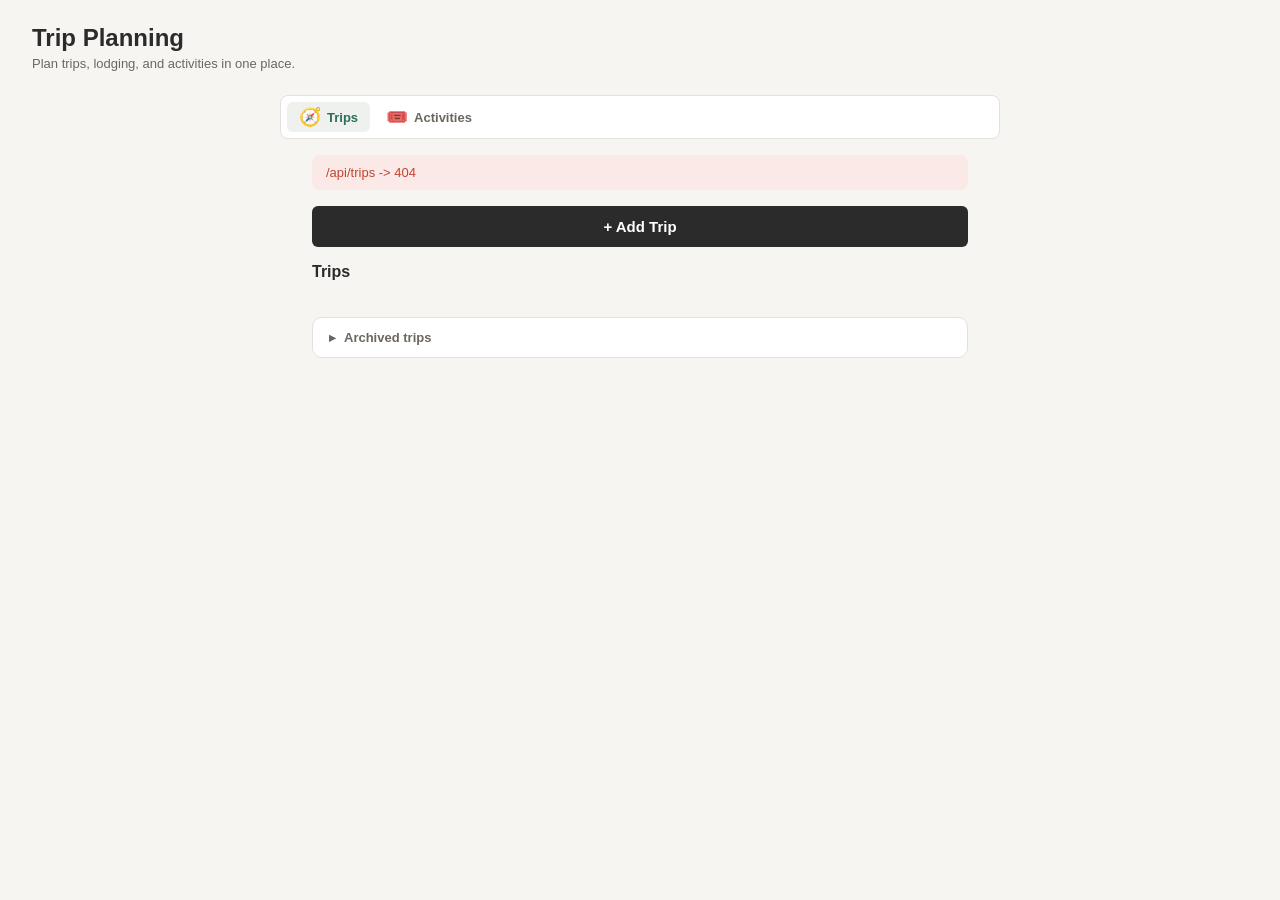
==== static/index.html @ ef5df9e7 "Initial commit of trip planning app.  Allows you to create a trip, associate stays and activities, a" ====
<!DOCTYPE html>
<html lang="en">
<head>
  <meta charset="UTF-8" />
  <meta name="viewport" content="width=device-width, initial-scale=1.0" />
  <title>Trip Planning</title>
  <link rel="stylesheet" href="style.css" />
</head>
<body>
  <header class="app-header">
    <h1>Trip Planning</h1>
    <p class="subtitle">Plan trips, lodging, and activities in one place.</p>
  </header>

  <nav class="app-nav">
    <a href="/" class="app-nav-link active">
      <span class="app-nav-icon" aria-hidden="true">🧭</span>
      Trips
    </a>
    <a href="/activities.html" class="app-nav-link">
      <span class="app-nav-icon" aria-hidden="true">🎟️</span>
      Activities
    </a>
  </nav>

  <main>
    <div id="page-message" class="page-message hidden"></div>

    <div id="add-trip-container"></div>

    <section>
      <div class="list-header">
        <h2>Trips</h2>
        <span id="trip-count" class="list-count"></span>
      </div>
      <div id="trips-list" class="item-list"></div>
      <p id="empty-state" class="empty-state" hidden>No trips yet - add one above to get started.</p>
    </section>

    <details id="archived-section" class="archived-section">
      <summary>
        <span id="archived-summary-text">Archived trips</span>
      </summary>
      <div id="archived-trips-list" class="item-list"></div>
    </details>
  </main>

  <script src="common.js"></script>
  <script src="app.js"></script>
</body>
</html>
---- static/style.css ----
:root {
  --border: #e3e1db;
  --text: #2b2b2b;
  --muted: #6b675f;
  --muted-bg: #f2f0ea;
  --bg: #f6f5f2;
  --accent: #2b6f5c;
  --accent-bg: #eef1ee;
  --danger: #c0442f;
  --danger-bg: #fbe9e7;
  --success: #1e7a34;
  --success-bg: #e6f4ea;
  --warning: #a6690a;
  --warning-bg: #fff6e5;
  --nav-height: 56px;
}

* {
  box-sizing: border-box;
}

.hidden {
  display: none;
}

body {
  margin: 0;
  font-family: -apple-system, BlinkMacSystemFont, "Segoe UI", Roboto, sans-serif;
  background: var(--bg);
  color: var(--text);
}

.app-header {
  padding: 24px 32px 8px;
}

.app-header h1 {
  margin: 0;
  font-size: 24px;
}

.app-header .subtitle {
  margin: 4px 0 0;
  color: var(--muted);
  font-size: 13px;
}

main {
  max-width: 720px;
  margin: 0 auto;
  padding: 16px 32px 64px;
}

h2 {
  font-size: 16px;
  margin: 0 0 12px;
}

h3 {
  font-size: 14px;
  margin: 0 0 10px;
}

a {
  color: var(--accent);
}

/* --- app navigation: fixed bottom tab bar on mobile, plain top row once
   there's enough width, mirroring time-management's jobs/admin pattern --- */

.app-nav {
  position: fixed;
  left: 0;
  right: 0;
  bottom: 0;
  display: flex;
  min-height: var(--nav-height);
  background: #fff;
  border-top: 1px solid var(--border);
  padding-bottom: env(safe-area-inset-bottom, 0);
  z-index: 50;
}

.app-nav-link {
  flex: 1;
  display: flex;
  flex-direction: column;
  align-items: center;
  justify-content: center;
  gap: 2px;
  padding: 8px 4px 6px;
  color: var(--muted);
  text-decoration: none;
  font-size: 11px;
  font-weight: 600;
}

.app-nav-icon {
  font-size: 18px;
  line-height: 1;
}

.app-nav-link.active {
  color: var(--accent);
}

body {
  padding-bottom: calc(var(--nav-height) + env(safe-area-inset-bottom, 0));
}

@media (min-width: 640px) {
  body {
    padding-bottom: 0;
  }

  .app-nav {
    position: static;
    min-height: 0;
    border: 1px solid var(--border);
    border-radius: 8px;
    background: #fff;
    padding: 6px;
    margin: 16px 32px 0;
    justify-content: flex-start;
    gap: 4px;
    max-width: 720px;
    margin-left: auto;
    margin-right: auto;
  }

  .app-nav-link {
    flex: none;
    flex-direction: row;
    gap: 6px;
    padding: 6px 12px;
    font-size: 13px;
    border-radius: 6px;
  }

  .app-nav-link.active {
    background: var(--accent-bg);
  }
}

/* --- forms --- */

.field {
  margin-bottom: 12px;
  display: flex;
  flex-direction: column;
  gap: 4px;
}

.field-row {
  display: flex;
  gap: 16px;
}

.field-row .field {
  flex: 1;
}

label {
  font-size: 12px;
  font-weight: 600;
  color: var(--muted);
  text-transform: uppercase;
  letter-spacing: 0.03em;
}

.required {
  color: var(--danger);
}

input,
textarea,
select,
button {
  font-family: inherit;
}

button {
  font-size: 14px;
}

input[type="text"],
input[type="url"],
input[type="date"],
input[type="number"],
textarea,
select {
  /* 16px minimum keeps iOS Safari from auto-zooming the page on focus */
  font-size: 16px;
  padding: 8px 10px;
  border: 1px solid var(--border);
  border-radius: 6px;
  background: #fff;
  width: 100%;
}

textarea {
  resize: vertical;
}

button {
  cursor: pointer;
  border: none;
  border-radius: 6px;
  padding: 8px 14px;
  font-weight: 600;
}

label.checkbox-label {
  display: flex;
  flex-direction: row;
  align-items: center;
  gap: 8px;
  text-transform: none;
  font-size: 14px;
  color: var(--text);
  font-weight: 500;
}

label.checkbox-label input {
  width: auto;
}

/* --- feedback bar --- */

.page-message {
  padding: 10px 14px;
  border-radius: 8px;
  font-size: 13px;
  margin-bottom: 16px;
}

.page-message.success {
  background: var(--success-bg);
  color: var(--success);
}

.page-message.error {
  background: var(--danger-bg);
  color: var(--danger);
}

.page-message.hidden {
  display: none;
}

/* --- "+ Add ___" toggle button + card, collapsed by default --- */

.add-toggle {
  display: block;
  width: 100%;
  background: var(--text);
  color: #fff;
  padding: 12px;
  font-size: 15px;
  font-weight: 600;
  margin-bottom: 16px;
}

.add-card {
  border-left: 4px solid var(--accent);
  background: #fff;
  border-radius: 10px;
  padding: 20px;
  margin-bottom: 24px;
}

.add-card.hidden {
  display: none;
}

/* --- list section header + count --- */

.list-header {
  display: flex;
  align-items: baseline;
  gap: 8px;
}

.list-count {
  color: var(--muted);
  font-size: 13px;
}

.item-list {
  display: flex;
  flex-direction: column;
  gap: 10px;
}

.empty-state {
  color: var(--muted);
  font-style: italic;
}

/* --- accordion cards (trips, activities, stays): a single-line summary
   row that's the entire footprint of the card until expanded --- */

.item-card {
  background: #fff;
  border: 1px solid var(--border);
  border-radius: 10px;
  overflow: hidden;
}

.item-card.archived {
  opacity: 0.75;
}

.item-summary {
  display: flex;
  align-items: center;
  gap: 8px;
  width: 100%;
  background: none;
  border: none;
  padding: 14px 16px;
  font: inherit;
  color: inherit;
  text-align: left;
  cursor: pointer;
}

.item-summary-title {
  flex: 1;
  min-width: 0;
  overflow: hidden;
  text-overflow: ellipsis;
  white-space: nowrap;
  font-weight: 600;
  font-size: 15px;
}

.item-chevron {
  flex-shrink: 0;
  color: var(--muted);
  transition: transform 0.15s ease;
}

.item-card.expanded .item-chevron {
  transform: rotate(90deg);
}

.item-details.hidden {
  display: none;
}

.item-details-inner {
  padding: 4px 16px 16px;
  border-top: 1px solid var(--border);
  padding-top: 14px;
}

.item-fields {
  display: grid;
  grid-template-columns: 1fr;
  gap: 12px;
}

.item-actions {
  display: flex;
  flex-direction: column-reverse;
  gap: 10px;
  margin-top: 14px;
}

.item-actions button {
  padding: 10px;
}

/* --- badges (cost, dates, trip name, archived/booked status) --- */

.item-badge {
  flex-shrink: 0;
  font-size: 11px;
  font-weight: 600;
  padding: 3px 8px;
  border-radius: 10px;
  white-space: nowrap;
  max-width: 140px;
  overflow: hidden;
  text-overflow: ellipsis;
}

.item-badge-date {
  color: var(--success);
  background: var(--success-bg);
}

.item-badge-cost {
  color: var(--accent);
  background: var(--accent-bg);
}

.item-badge-trip {
  color: #375a99;
  background: #eaf0fb;
}

.item-badge-muted {
  color: var(--muted);
  background: var(--muted-bg);
  font-weight: 500;
}

.item-badge-booked {
  color: var(--success);
  background: var(--success-bg);
}

.item-badge-archived {
  color: var(--muted);
  background: var(--muted-bg);
  font-weight: 500;
}

.item-badge-domain {
  color: var(--muted);
  background: var(--muted-bg);
  text-decoration: none;
  font-weight: 500;
}

.item-badge-domain:hover {
  text-decoration: underline;
}

/* --- danger/save/cancel button colors, shared everywhere --- */

.danger-btn {
  background: var(--danger-bg);
  color: var(--danger);
}

.save-btn {
  background: var(--accent);
  color: #fff;
}

.cancel-btn {
  background: #eee;
  color: #4a473f;
}

.secondary-btn {
  background: var(--muted-bg);
  color: var(--text);
}

/* --- OG-tag / Instagram / Airbnb preview fetch --- */

.scrape-section {
  margin-top: 4px;
  padding-top: 12px;
  border-top: 1px dashed var(--border);
}

.scrape-btn {
  background: var(--accent-bg);
  color: var(--accent);
  font-size: 12px;
  padding: 6px 10px;
  white-space: nowrap;
}

.scrape-btn:disabled {
  opacity: 0.6;
  cursor: default;
}

.scrape-preview {
  display: flex;
  gap: 12px;
  margin-top: 10px;
  padding: 10px;
  background: var(--bg);
  border-radius: 8px;
}

.scrape-image {
  width: 72px;
  height: 72px;
  object-fit: cover;
  border-radius: 6px;
  flex-shrink: 0;
}

.scrape-title {
  font-weight: 600;
  font-size: 13px;
}

.scrape-description {
  font-size: 12px;
  color: var(--muted);
  margin-top: 2px;
}

.scrape-note {
  margin-top: 8px;
  font-size: 12px;
  color: var(--muted);
}

.scrape-error {
  color: var(--danger);
}

/* --- archived section: a native <details> collapsed to one summary row
   by default, expanding into the full list --- */

.archived-section {
  margin-top: 24px;
  border: 1px solid var(--border);
  border-radius: 10px;
  background: #fff;
  overflow: hidden;
}

.archived-section summary {
  cursor: pointer;
  padding: 12px 16px;
  font-size: 13px;
  font-weight: 600;
  color: var(--muted);
  list-style: none;
  display: flex;
  align-items: center;
  gap: 8px;
}

.archived-section summary::-webkit-details-marker {
  display: none;
}

.archived-section summary::before {
  content: "▸";
  transition: transform 0.15s ease;
}

.archived-section[open] summary::before {
  transform: rotate(90deg);
}

.archived-section .item-list {
  padding: 0 12px 12px;
}

/* --- stay-coverage banner on the trip page --- */

.coverage-banner {
  padding: 12px 14px;
  border-radius: 8px;
  font-size: 13px;
  margin-bottom: 16px;
}

.coverage-banner.covered {
  background: var(--success-bg);
  color: var(--success);
}

.coverage-banner.missing {
  background: var(--warning-bg);
  color: var(--warning);
}

.coverage-banner .missing-dates {
  margin: 6px 0 0;
  font-weight: 600;
}

/* --- trip header on trip.html --- */

.trip-header {
  background: #fff;
  border: 1px solid var(--border);
  border-radius: 10px;
  padding: 20px;
  margin-bottom: 20px;
}

.trip-header-top {
  display: flex;
  justify-content: space-between;
  align-items: flex-start;
  gap: 12px;
  margin-bottom: 4px;
}

.trip-header-actions {
  display: flex;
  gap: 8px;
  flex-wrap: wrap;
}

.back-link {
  display: inline-block;
  margin-bottom: 12px;
  font-size: 13px;
  color: var(--muted);
  text-decoration: none;
}

.back-link:hover {
  text-decoration: underline;
}

.section {
  margin-top: 28px;
}

.attach-existing {
  display: flex;
  gap: 8px;
  margin-bottom: 16px;
  flex-wrap: wrap;
}

.attach-existing select {
  flex: 1;
  min-width: 160px;
}

@media (min-width: 640px) {
  .item-fields {
    grid-template-columns: 1fr 1fr;
  }

  .item-actions {
    flex-direction: row;
    justify-content: flex-end;
  }

  .item-actions button {
    padding: 8px 14px;
  }

  .trip-header-top {
    align-items: center;
  }
}

@media (max-width: 480px) {
  .app-header {
    padding: 16px 16px 8px;
  }

  main {
    padding: 12px 16px 48px;
  }

  .field-row {
    flex-direction: column;
    gap: 12px;
  }

  button {
    padding: 10px 14px;
  }
}
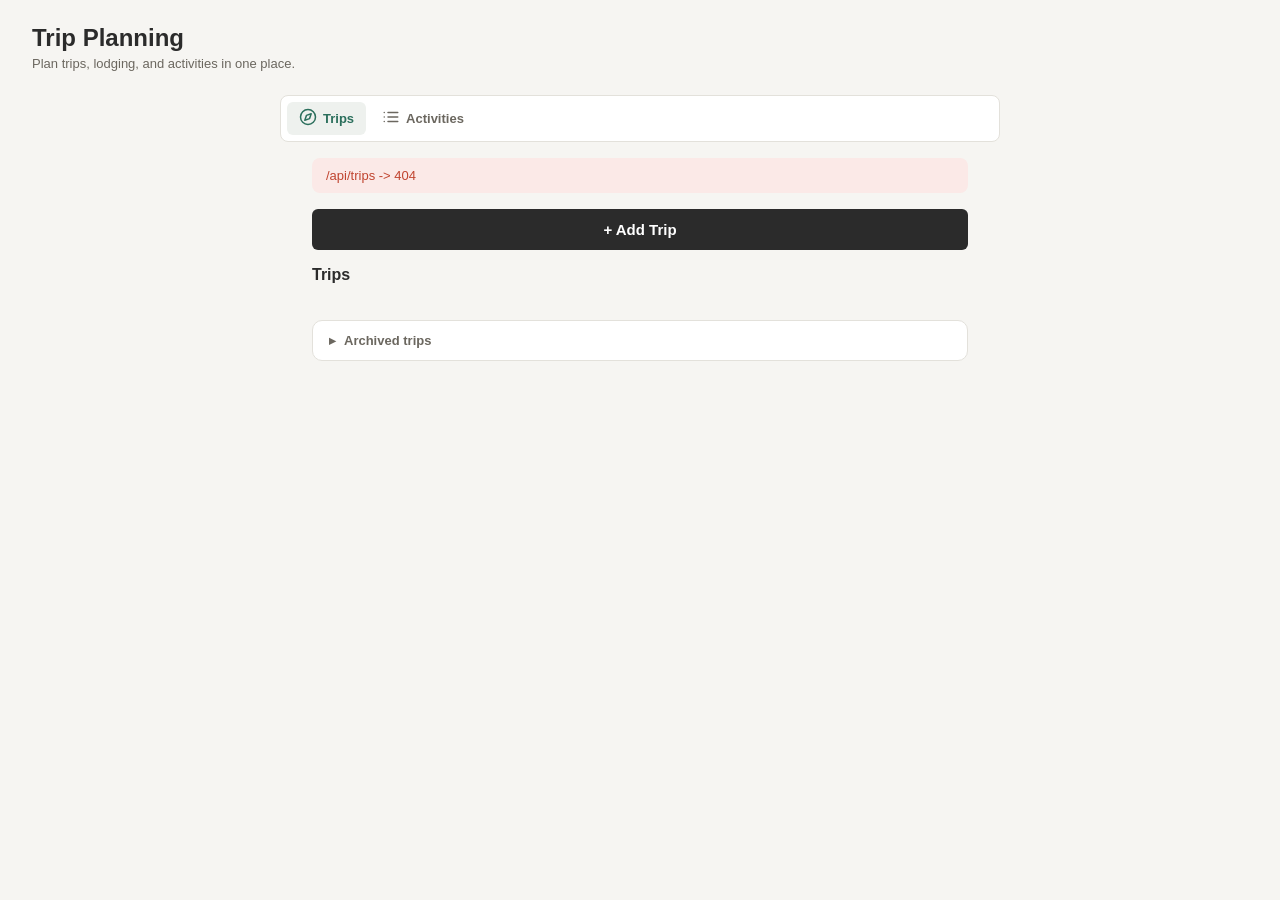
==== commit 7cad4e22: "Bunch of updates to make things a lot easier to navigate via the Agenda view of a trip, for example " ====
--- a/static/index.html
+++ b/static/index.html
@@ -14,11 +14,11 @@
 
   <nav class="app-nav">
     <a href="/" class="app-nav-link active">
-      <span class="app-nav-icon" aria-hidden="true">🧭</span>
+      <span class="app-nav-icon" data-icon="compass" aria-hidden="true"></span>
       Trips
     </a>
     <a href="/activities.html" class="app-nav-link">
-      <span class="app-nav-icon" aria-hidden="true">🎟️</span>
+      <span class="app-nav-icon" data-icon="list" aria-hidden="true"></span>
       Activities
     </a>
   </nav>
@@ -45,6 +45,7 @@
     </details>
   </main>
 
+  <script src="icons.js"></script>
   <script src="common.js"></script>
   <script src="app.js"></script>
 </body>
--- a/static/style.css
+++ b/static/style.css
@@ -100,6 +100,23 @@
   line-height: 1;
 }
 
+.app-nav-icon svg {
+  width: 18px;
+  height: 18px;
+}
+
+/* Same idea as .app-nav-icon, sized down for inline use inside a button/link
+   label rather than the nav bar (e.g. the trip page's "Agenda" link). */
+.btn-icon {
+  display: inline-flex;
+  vertical-align: -3px;
+}
+
+.btn-icon svg {
+  width: 14px;
+  height: 14px;
+}
+
 .app-nav-link.active {
   color: var(--accent);
 }
@@ -372,6 +389,50 @@
   padding: 10px;
 }
 
+/* --- view pane: read-only display shown by default, with an Edit button
+   that swaps to the (hidden-until-then) edit form --- */
+
+.view-fields {
+  display: flex;
+  flex-direction: column;
+  gap: 10px;
+}
+
+.view-field-label {
+  font-size: 12px;
+  font-weight: 600;
+  color: var(--muted);
+  text-transform: uppercase;
+  letter-spacing: 0.03em;
+}
+
+.view-field-value {
+  font-size: 14px;
+  white-space: pre-wrap;
+  margin-top: 2px;
+}
+
+.view-links {
+  display: flex;
+  flex-wrap: wrap;
+  gap: 8px;
+  margin-top: 4px;
+}
+
+/* A visible break between the data (description/address/etc.) and the
+   action links (Visit website/Open map/...) when links directly follow
+   fields - applies wherever that pattern occurs (Trip/Stay/Activity view
+   panes) without needing a class change at each call site. */
+.view-fields + .view-links {
+  margin-top: 14px;
+  padding-top: 14px;
+  border-top: 1px solid var(--border);
+}
+
+.view-links a {
+  text-decoration: none;
+}
+
 /* --- badges (cost, dates, trip name, archived/booked status) --- */
 
 .item-badge {
@@ -451,12 +512,28 @@
   color: var(--text);
 }
 
+/* These classes are also used on <a> tags styled to look like buttons
+   (e.g. the agenda link on trip.html) - the base `button {...}` reset
+   above only targets real <button> elements, so anchors need it repeated. */
+a.danger-btn,
+a.save-btn,
+a.cancel-btn,
+a.secondary-btn {
+  display: inline-block;
+  border-radius: 6px;
+  padding: 8px 14px;
+  font-weight: 600;
+  font-size: 14px;
+  text-decoration: none;
+  cursor: pointer;
+}
+
 /* --- OG-tag / Instagram / Airbnb preview fetch --- */
 
 .scrape-section {
-  margin-top: 4px;
-  padding-top: 12px;
-  border-top: 1px dashed var(--border);
+  margin-top: 14px;
+  padding-top: 14px;
+  border-top: 1px solid var(--border);
 }
 
 .scrape-btn {
@@ -574,6 +651,39 @@
   font-weight: 600;
 }
 
+/* --- sticky "current stay" banner on agenda.html - stays pinned to the top
+   as the page scrolls, defaults to today's stay and updates as the day row
+   scrolls horizontally, see agenda.js --- */
+
+.stay-banner {
+  position: sticky;
+  top: 0;
+  z-index: 30;
+  display: flex;
+  align-items: center;
+  gap: 8px;
+  padding: 10px 14px;
+  margin-bottom: 16px;
+  background: var(--accent-bg);
+  border: 1px solid var(--accent);
+  border-radius: 8px;
+  font-size: 13px;
+}
+
+.stay-banner-pin {
+  flex-shrink: 0;
+}
+
+.stay-banner-link {
+  color: var(--accent);
+  font-weight: 600;
+  text-decoration: none;
+}
+
+.stay-banner-link:hover {
+  text-decoration: underline;
+}
+
 /* --- trip header on trip.html --- */
 
 .trip-header {
@@ -626,6 +736,172 @@
   min-width: 160px;
 }
 
+/* --- agenda page: horizontally-scrolling day columns, each an ordered
+   stack of scheduled entries and drop-target gaps between them --- */
+
+main.wide {
+  max-width: 1100px;
+}
+
+.agenda-days {
+  display: flex;
+  gap: 14px;
+  overflow-x: auto;
+  padding-bottom: 8px;
+  margin-bottom: 24px;
+}
+
+.agenda-day {
+  flex: 0 0 240px;
+  background: #fff;
+  border: 1px solid var(--border);
+  border-radius: 10px;
+  padding: 12px;
+  display: flex;
+  flex-direction: column;
+  gap: 6px;
+}
+
+.agenda-day-header {
+  margin-bottom: 4px;
+  padding-bottom: 8px;
+  border-bottom: 1px solid var(--border);
+}
+
+.agenda-day-date {
+  font-weight: 700;
+  font-size: 14px;
+}
+
+.agenda-day-stay {
+  margin-top: 2px;
+  font-size: 12px;
+  color: var(--muted);
+}
+
+.agenda-day-stay-address {
+  display: block;
+  margin-top: 1px;
+  font-size: 11px;
+  color: var(--accent);
+  text-decoration: none;
+}
+
+.agenda-day-stay-address:hover {
+  text-decoration: underline;
+}
+
+.agenda-gap {
+  min-height: 28px;
+  display: flex;
+  align-items: center;
+  justify-content: center;
+  border: 1px dashed var(--border);
+  border-radius: 6px;
+  padding: 4px 8px;
+  transition: background-color 0.1s ease, border-color 0.1s ease;
+}
+
+.agenda-gap-label {
+  font-size: 11px;
+  color: var(--muted);
+  text-align: center;
+}
+
+.agenda-gap.drag-over {
+  background: var(--accent-bg);
+  border-color: var(--accent);
+}
+
+.agenda-gap-none {
+  min-height: 4px;
+  border: none;
+}
+
+.agenda-entry {
+  background: var(--bg);
+  border: 1px solid var(--border);
+  border-radius: 8px;
+  padding: 8px 10px;
+  cursor: grab;
+  /* Stops touch from starting a page-scroll gesture the instant a finger
+     presses an entry, so the Pointer Events drag (see agenda.js) owns the
+     gesture instead - swiping to scroll still works everywhere else. */
+  touch-action: none;
+  user-select: none;
+}
+
+.agenda-entry:active {
+  cursor: grabbing;
+}
+
+.agenda-entry.dragging {
+  opacity: 0.35;
+}
+
+.agenda-drag-ghost {
+  position: fixed;
+  z-index: 1000;
+  pointer-events: none;
+  opacity: 0.95;
+  box-shadow: 0 8px 20px rgba(0, 0, 0, 0.25);
+  cursor: grabbing;
+}
+
+.agenda-entry-time {
+  font-size: 11px;
+  font-weight: 700;
+  color: var(--accent);
+}
+
+.agenda-entry-name {
+  font-size: 13px;
+  font-weight: 600;
+  margin-top: 2px;
+}
+
+.agenda-entry-badges {
+  display: flex;
+  flex-wrap: wrap;
+  gap: 4px;
+  margin-top: 6px;
+}
+
+.agenda-entry-links {
+  display: flex;
+  flex-wrap: wrap;
+  gap: 10px;
+  margin-top: 6px;
+}
+
+.agenda-entry-link {
+  display: inline-block;
+  font-size: 11px;
+}
+
+.agenda-entry-directions {
+  font-weight: 700;
+  color: var(--accent);
+}
+
+.agenda-unscheduled {
+  flex-direction: row;
+  flex-wrap: wrap;
+  min-height: 48px;
+  padding: 10px;
+  border: 1px dashed var(--border);
+  border-radius: 10px;
+}
+
+.agenda-unscheduled.drag-over {
+  background: var(--accent-bg);
+  border-color: var(--accent);
+}
+
+.agenda-unscheduled .agenda-entry {
+  width: 200px;
+}
+
 @media (min-width: 640px) {
   .item-fields {
     grid-template-columns: 1fr 1fr;
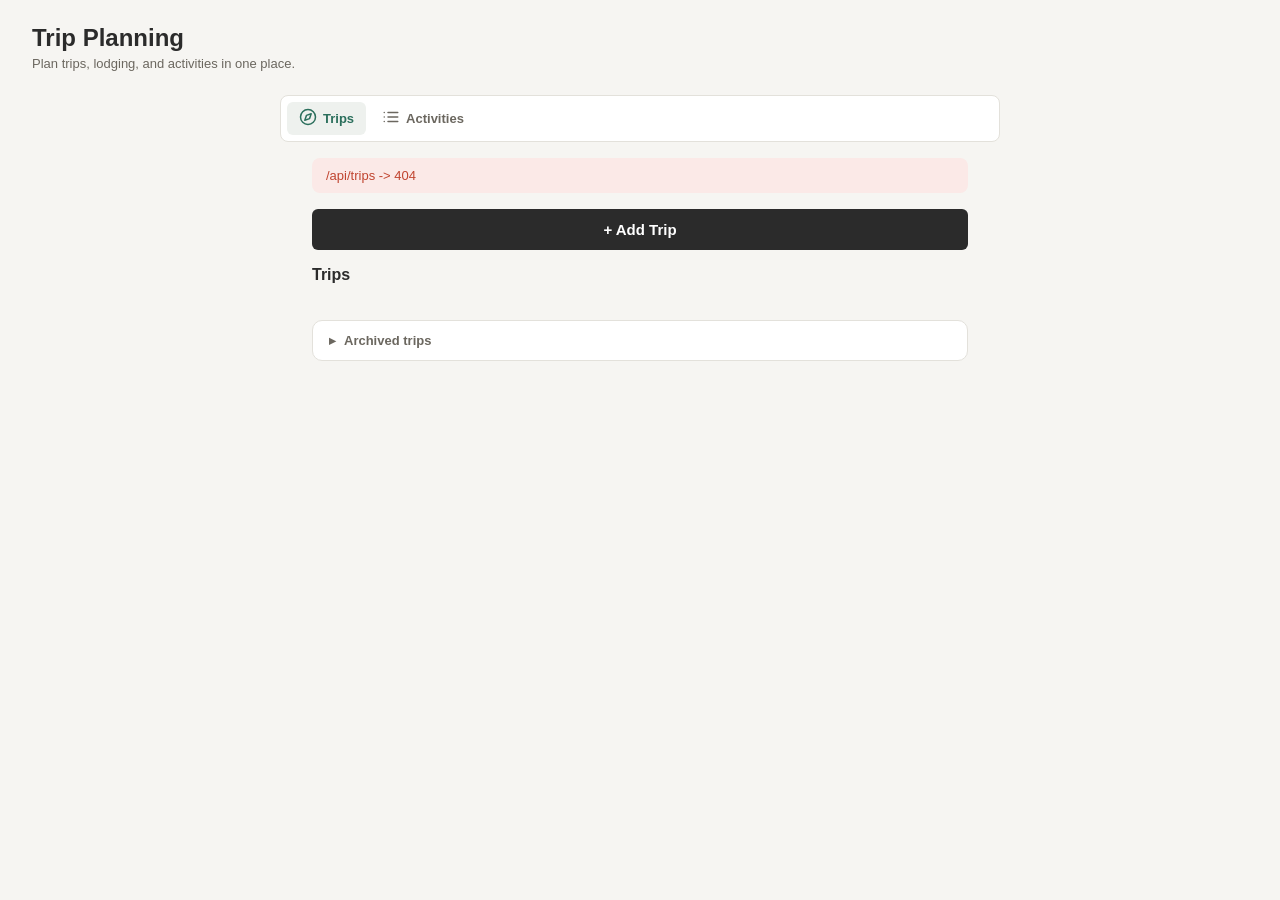
==== commit 829c0ff5: "Fix caching so things never cache, add version in the footer so I can confirm whether I'm on the lat" ====
--- a/static/index.html
+++ b/static/index.html
@@ -45,7 +45,10 @@
     </details>
   </main>
 
+  <div id="app-version"></div>
+
   <script src="icons.js"></script>
+  <script src="version.js"></script>
   <script src="common.js"></script>
   <script src="app.js"></script>
 </body>
--- a/static/style.css
+++ b/static/style.css
@@ -121,11 +121,30 @@
   color: var(--accent);
 }
 
+#app-version {
+  position: fixed;
+  right: 6px;
+  /* Below 640px, .app-nav is fixed to the bottom of the screen - sit just
+     above it rather than behind/under its content. */
+  bottom: calc(var(--nav-height) + env(safe-area-inset-bottom, 0) + 2px);
+  font-size: 9px;
+  color: var(--muted);
+  opacity: 0.6;
+  z-index: 51;
+  pointer-events: none;
+}
+
 body {
   padding-bottom: calc(var(--nav-height) + env(safe-area-inset-bottom, 0));
 }
 
 @media (min-width: 640px) {
+  #app-version {
+    /* .app-nav is back in normal document flow up here, so there's nothing
+       fixed at the bottom of the screen to avoid. */
+    bottom: 4px;
+  }
+
   body {
     padding-bottom: 0;
   }
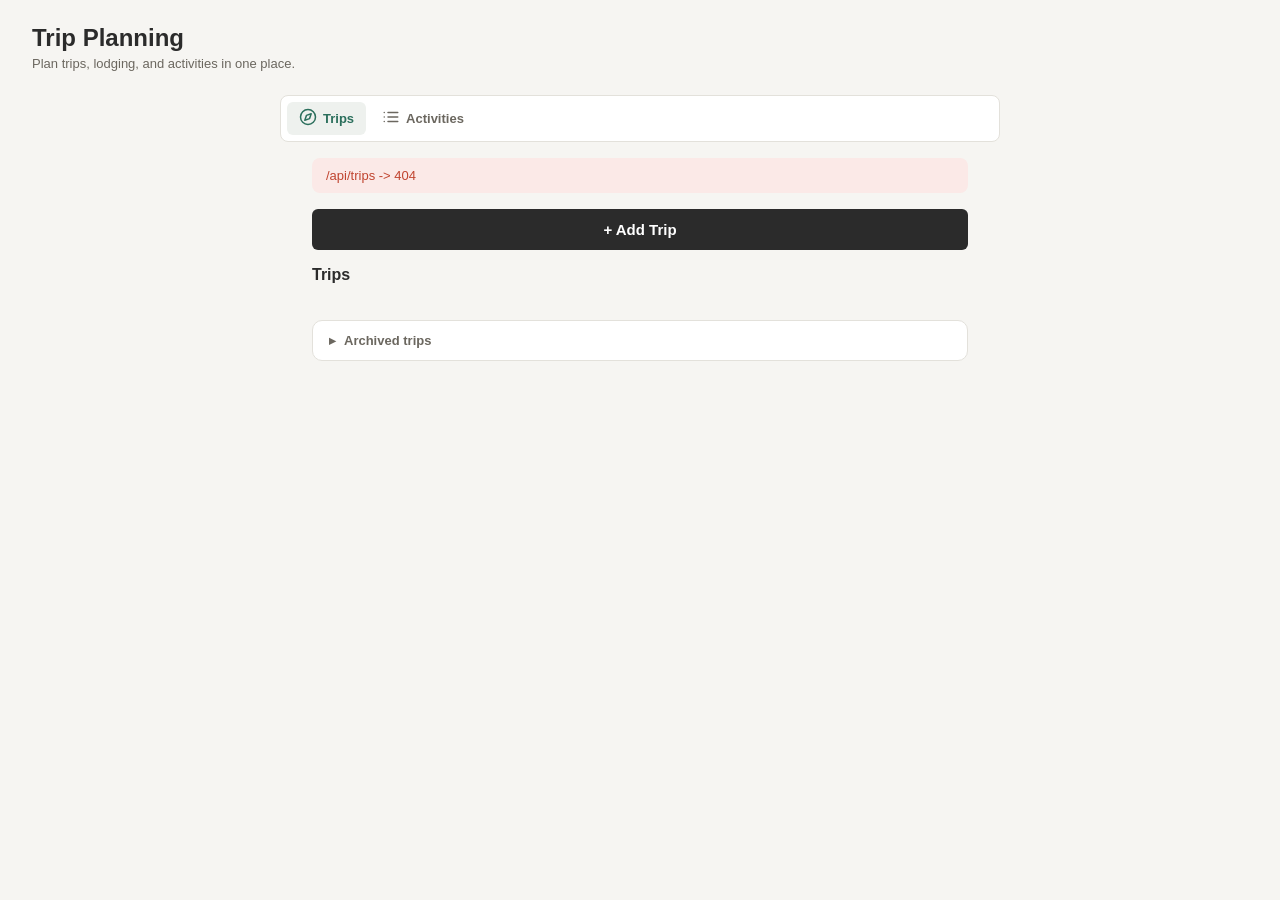
==== commit 96f88d87: "Update git version info to be at the bottom-right of each page and smaller/out of the way." ====
--- a/static/index.html
+++ b/static/index.html
@@ -43,9 +43,9 @@
       </summary>
       <div id="archived-trips-list" class="item-list"></div>
     </details>
+    <div id="app-version"></div>
   </main>
 
-  <div id="app-version"></div>
 
   <script src="icons.js"></script>
   <script src="version.js"></script>
--- a/static/style.css
+++ b/static/style.css
@@ -121,17 +121,16 @@
   color: var(--accent);
 }
 
+/* Plain in-flow text, not position:fixed - it's the last thing inside
+   <main> on every page, so it only comes into view once you've actually
+   scrolled to the bottom of the content, rather than floating on screen
+   at all times. */
 #app-version {
-  position: fixed;
-  right: 6px;
-  /* Below 640px, .app-nav is fixed to the bottom of the screen - sit just
-     above it rather than behind/under its content. */
-  bottom: calc(var(--nav-height) + env(safe-area-inset-bottom, 0) + 2px);
-  font-size: 9px;
+  text-align: right;
+  margin-top: 24px;
+  font-size: 10px;
   color: var(--muted);
   opacity: 0.6;
-  z-index: 51;
-  pointer-events: none;
 }
 
 body {
@@ -139,12 +138,6 @@
 }
 
 @media (min-width: 640px) {
-  #app-version {
-    /* .app-nav is back in normal document flow up here, so there's nothing
-       fixed at the bottom of the screen to avoid. */
-    bottom: 4px;
-  }
-
   body {
     padding-bottom: 0;
   }
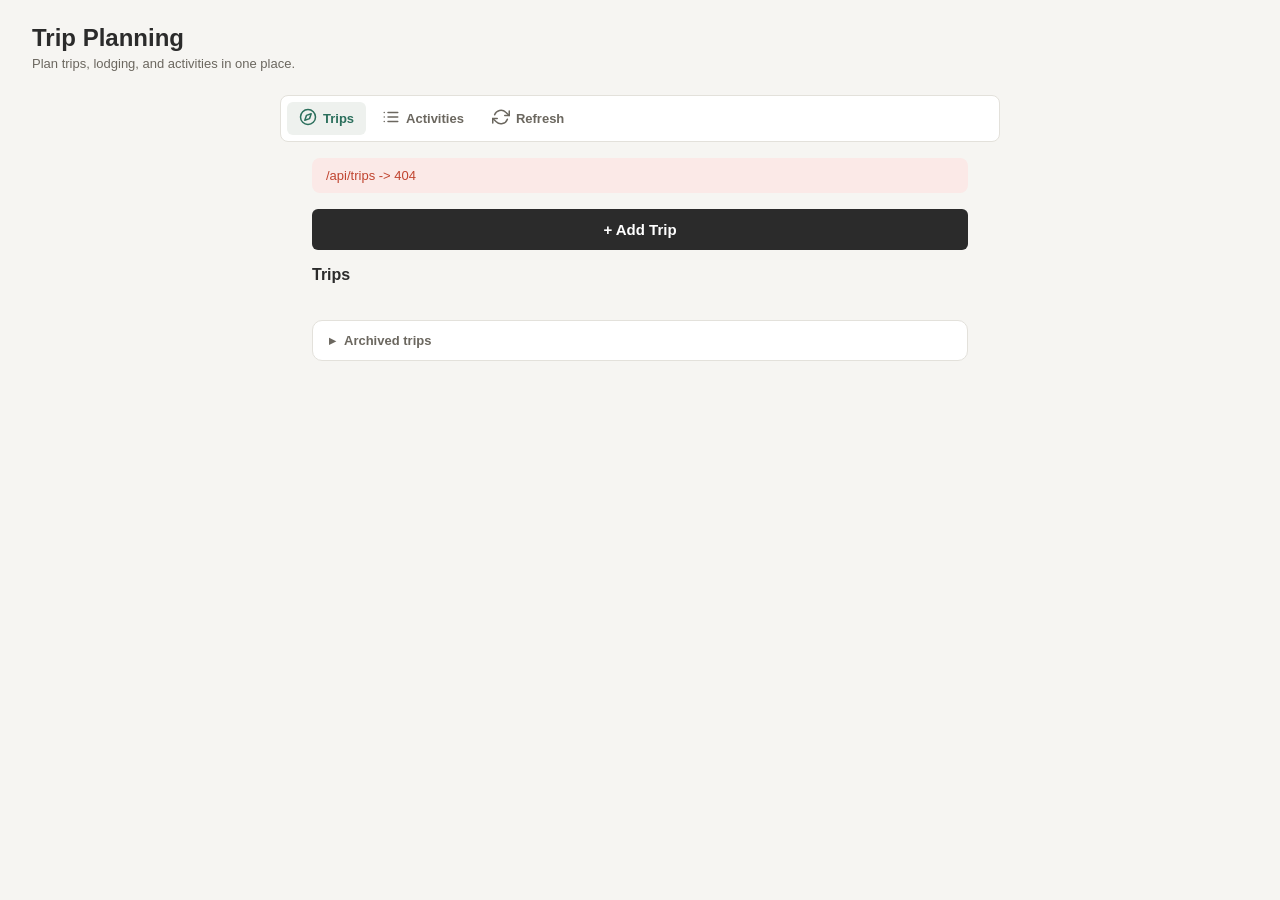
==== commit e95e31da: "Add refresh button to nav, ensure version is right-aligned at the very bottom of the page and smalle" ====
--- a/static/index.html
+++ b/static/index.html
@@ -21,6 +21,10 @@
       <span class="app-nav-icon" data-icon="list" aria-hidden="true"></span>
       Activities
     </a>
+    <button type="button" class="app-nav-link" onclick="location.reload()">
+      <span class="app-nav-icon" data-icon="refresh" aria-hidden="true"></span>
+      Refresh
+    </button>
   </nav>
 
   <main>
--- a/static/style.css
+++ b/static/style.css
@@ -95,6 +95,17 @@
   font-weight: 600;
 }
 
+/* .app-nav-link is also used on the <button> refresh action - undo the
+   generic `button {...}` reset below so it matches the plain <a> nav
+   items instead of looking like a black rounded action button. */
+button.app-nav-link {
+  cursor: pointer;
+  border: none;
+  background: none;
+  border-radius: 0;
+  font-family: inherit;
+}
+
 .app-nav-icon {
   font-size: 18px;
   line-height: 1;
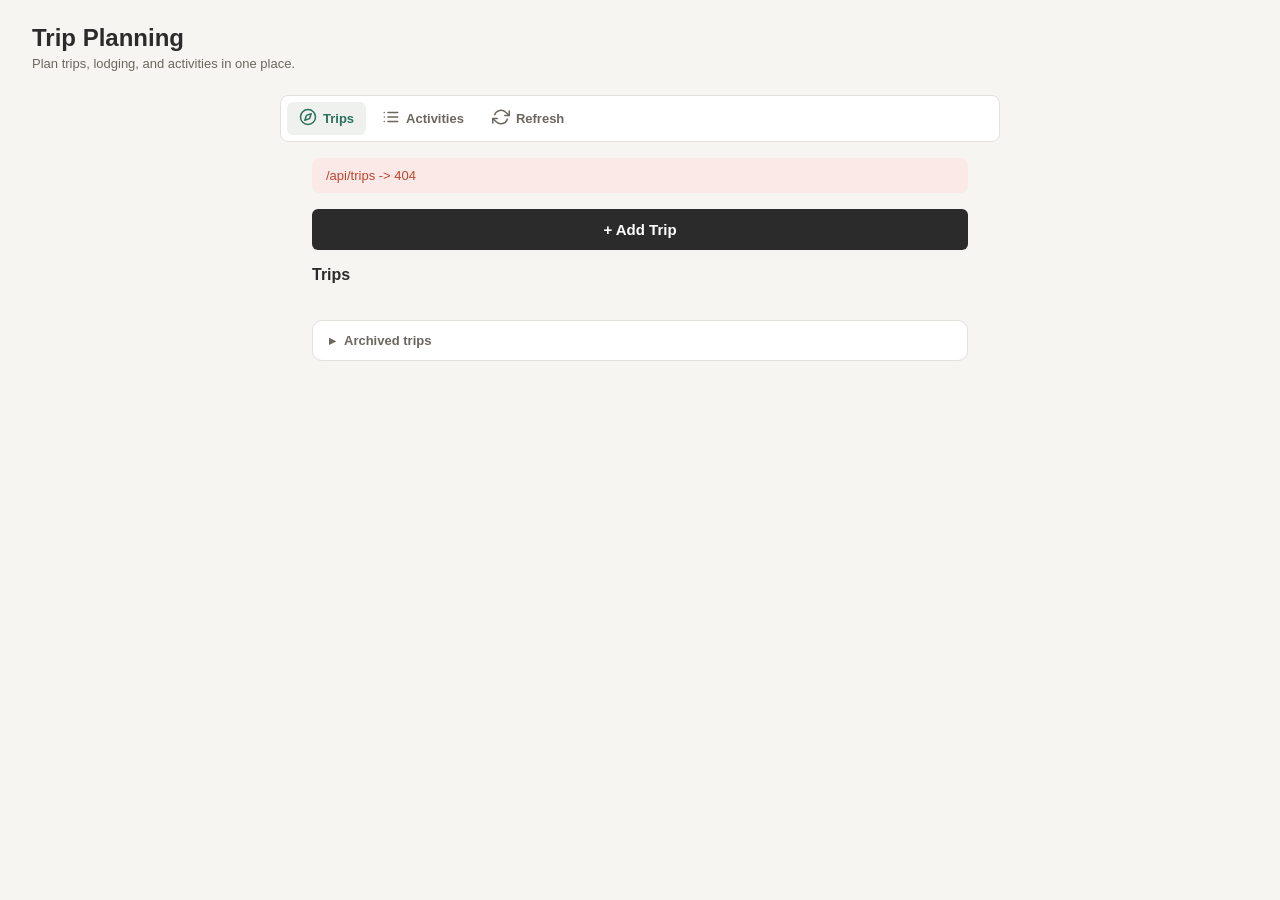
==== commit 38d8c3a3: "Consolidate nav into a single file that gets loaded on all pages, so updating only needs to be done " ====
--- a/static/index.html
+++ b/static/index.html
@@ -12,20 +12,7 @@
     <p class="subtitle">Plan trips, lodging, and activities in one place.</p>
   </header>
 
-  <nav class="app-nav">
-    <a href="/" class="app-nav-link active">
-      <span class="app-nav-icon" data-icon="compass" aria-hidden="true"></span>
-      Trips
-    </a>
-    <a href="/activities.html" class="app-nav-link">
-      <span class="app-nav-icon" data-icon="list" aria-hidden="true"></span>
-      Activities
-    </a>
-    <button type="button" class="app-nav-link" onclick="location.reload()">
-      <span class="app-nav-icon" data-icon="refresh" aria-hidden="true"></span>
-      Refresh
-    </button>
-  </nav>
+  <div id="app-nav-mount"></div>
 
   <main>
     <div id="page-message" class="page-message hidden"></div>
@@ -54,6 +41,7 @@
   <script src="icons.js"></script>
   <script src="version.js"></script>
   <script src="common.js"></script>
+  <script src="nav.js"></script>
   <script src="app.js"></script>
 </body>
 </html>
--- a/static/style.css
+++ b/static/style.css
@@ -375,6 +375,25 @@
   font-size: 15px;
 }
 
+/* Small icon-only link inline in a summary row (e.g. jump straight to a
+   trip's agenda without expanding the card) - padding + negative margin
+   gives it a generous tap target without taking extra visual space in the
+   flex row. */
+.item-summary-icon-link {
+  flex-shrink: 0;
+  display: inline-flex;
+  align-items: center;
+  justify-content: center;
+  padding: 8px;
+  margin: -8px 0;
+  color: var(--muted);
+  text-decoration: none;
+}
+
+.item-summary-icon-link:hover {
+  color: var(--accent);
+}
+
 .item-chevron {
   flex-shrink: 0;
   color: var(--muted);
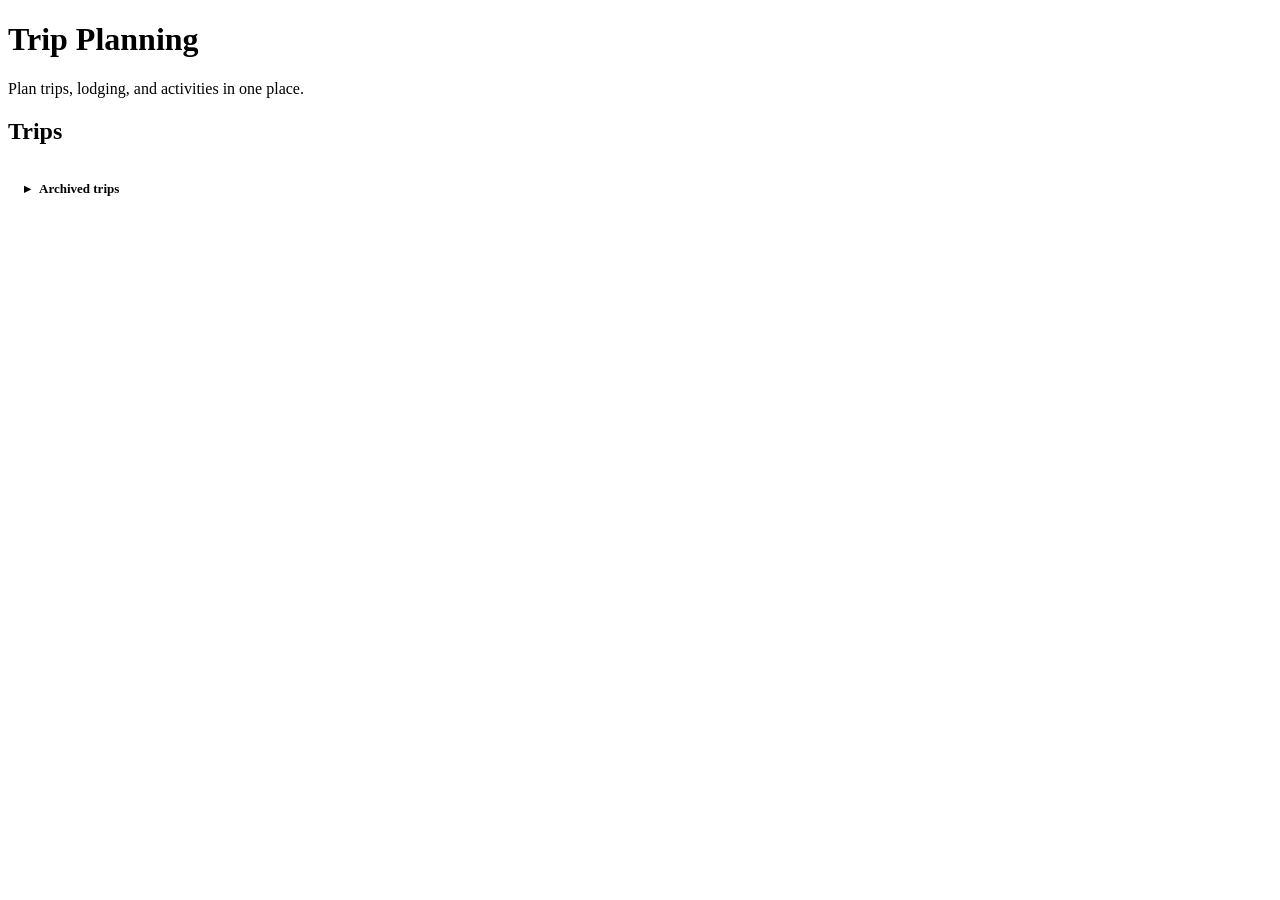
==== commit b521654b: "Move to leverage shared-assets codebase and static.evancooperman.com to serve baseline css and JS fi" ====
--- a/static/index.html
+++ b/static/index.html
@@ -4,6 +4,7 @@
   <meta charset="UTF-8" />
   <meta name="viewport" content="width=device-width, initial-scale=1.0" />
   <title>Trip Planning</title>
+  <link rel="stylesheet" href="https://static.evancooperman.com/theme.css" />
   <link rel="stylesheet" href="style.css" />
 </head>
 <body>
@@ -38,7 +39,8 @@
   </main>
 
 
-  <script src="icons.js"></script>
+  <script src="https://static.evancooperman.com/theme.js"></script>
+  <script src="https://static.evancooperman.com/icons.js"></script>
   <script src="version.js"></script>
   <script src="common.js"></script>
   <script src="nav.js"></script>
--- a/static/style.css
+++ b/static/style.css
@@ -1,434 +1,85 @@
-:root {
-  --border: #e3e1db;
-  --text: #2b2b2b;
-  --muted: #6b675f;
-  --muted-bg: #f2f0ea;
-  --bg: #f6f5f2;
-  --accent: #2b6f5c;
-  --accent-bg: #eef1ee;
-  --danger: #c0442f;
-  --danger-bg: #fbe9e7;
-  --success: #1e7a34;
-  --success-bg: #e6f4ea;
-  --warning: #a6690a;
-  --warning-bg: #fff6e5;
-  --nav-height: 56px;
-}
-
-* {
-  box-sizing: border-box;
-}
-
-.hidden {
-  display: none;
-}
-
-body {
-  margin: 0;
-  font-family: -apple-system, BlinkMacSystemFont, "Segoe UI", Roboto, sans-serif;
-  background: var(--bg);
-  color: var(--text);
-}
-
-.app-header {
-  padding: 24px 32px 8px;
-}
-
-.app-header h1 {
-  margin: 0;
-  font-size: 24px;
-}
-
-.app-header .subtitle {
-  margin: 4px 0 0;
-  color: var(--muted);
-  font-size: 13px;
-}
-
-main {
-  max-width: 720px;
-  margin: 0 auto;
-  padding: 16px 32px 64px;
-}
-
-h2 {
-  font-size: 16px;
-  margin: 0 0 12px;
-}
-
-h3 {
-  font-size: 14px;
-  margin: 0 0 10px;
-}
-
-a {
-  color: var(--accent);
-}
-
-/* --- app navigation: fixed bottom tab bar on mobile, plain top row once
-   there's enough width, mirroring time-management's jobs/admin pattern --- */
-
-.app-nav {
-  position: fixed;
-  left: 0;
-  right: 0;
-  bottom: 0;
-  display: flex;
-  min-height: var(--nav-height);
-  background: #fff;
-  border-top: 1px solid var(--border);
-  padding-bottom: env(safe-area-inset-bottom, 0);
-  z-index: 50;
-}
-
-.app-nav-link {
-  flex: 1;
-  display: flex;
-  flex-direction: column;
-  align-items: center;
-  justify-content: center;
-  gap: 2px;
-  padding: 8px 4px 6px;
-  color: var(--muted);
-  text-decoration: none;
-  font-size: 11px;
-  font-weight: 600;
-}
-
-/* .app-nav-link is also used on the <button> refresh action - undo the
-   generic `button {...}` reset below so it matches the plain <a> nav
-   items instead of looking like a black rounded action button. */
-button.app-nav-link {
-  cursor: pointer;
-  border: none;
-  background: none;
-  border-radius: 0;
-  font-family: inherit;
-}
-
-.app-nav-icon {
-  font-size: 18px;
-  line-height: 1;
-}
-
-.app-nav-icon svg {
-  width: 18px;
-  height: 18px;
-}
-
-/* Same idea as .app-nav-icon, sized down for inline use inside a button/link
-   label rather than the nav bar (e.g. the trip page's "Agenda" link). */
-.btn-icon {
-  display: inline-flex;
-  vertical-align: -3px;
-}
-
-.btn-icon svg {
-  width: 14px;
-  height: 14px;
-}
-
-.app-nav-link.active {
-  color: var(--accent);
-}
-
-/* Plain in-flow text, not position:fixed - it's the last thing inside
-   <main> on every page, so it only comes into view once you've actually
-   scrolled to the bottom of the content, rather than floating on screen
-   at all times. */
-#app-version {
-  text-align: right;
-  margin-top: 24px;
-  font-size: 10px;
-  color: var(--muted);
-  opacity: 0.6;
-}
-
-body {
-  padding-bottom: calc(var(--nav-height) + env(safe-area-inset-bottom, 0));
-}
-
-@media (min-width: 640px) {
-  body {
-    padding-bottom: 0;
-  }
-
-  .app-nav {
-    position: static;
-    min-height: 0;
-    border: 1px solid var(--border);
-    border-radius: 8px;
-    background: #fff;
-    padding: 6px;
-    margin: 16px 32px 0;
-    justify-content: flex-start;
-    gap: 4px;
-    max-width: 720px;
-    margin-left: auto;
-    margin-right: auto;
-  }
-
-  .app-nav-link {
-    flex: none;
-    flex-direction: row;
-    gap: 6px;
-    padding: 6px 12px;
-    font-size: 13px;
-    border-radius: 6px;
-  }
-
-  .app-nav-link.active {
-    background: var(--accent-bg);
-  }
-}
-
-/* --- forms --- */
-
-.field {
-  margin-bottom: 12px;
-  display: flex;
-  flex-direction: column;
-  gap: 4px;
-}
-
-.field-row {
-  display: flex;
-  gap: 16px;
-}
-
-.field-row .field {
-  flex: 1;
-}
-
-label {
-  font-size: 12px;
-  font-weight: 600;
-  color: var(--muted);
-  text-transform: uppercase;
-  letter-spacing: 0.03em;
-}
-
-.required {
-  color: var(--danger);
-}
-
-input,
-textarea,
-select,
-button {
-  font-family: inherit;
-}
-
-button {
-  font-size: 14px;
-}
-
-input[type="text"],
-input[type="url"],
-input[type="date"],
-input[type="number"],
-textarea,
-select {
-  /* 16px minimum keeps iOS Safari from auto-zooming the page on focus */
-  font-size: 16px;
-  padding: 8px 10px;
-  border: 1px solid var(--border);
-  border-radius: 6px;
-  background: #fff;
-  width: 100%;
-}
-
-textarea {
-  resize: vertical;
-}
-
-button {
-  cursor: pointer;
-  border: none;
-  border-radius: 6px;
-  padding: 8px 14px;
-  font-weight: 600;
-}
-
-label.checkbox-label {
-  display: flex;
-  flex-direction: row;
-  align-items: center;
-  gap: 8px;
-  text-transform: none;
-  font-size: 14px;
-  color: var(--text);
-  font-weight: 500;
-}
-
-label.checkbox-label input {
-  width: auto;
-}
-
-/* --- feedback bar --- */
-
-.page-message {
-  padding: 10px 14px;
-  border-radius: 8px;
-  font-size: 13px;
-  margin-bottom: 16px;
-}
-
-.page-message.success {
-  background: var(--success-bg);
-  color: var(--success);
-}
-
-.page-message.error {
-  background: var(--danger-bg);
-  color: var(--danger);
-}
-
-.page-message.hidden {
-  display: none;
-}
-
-/* --- "+ Add ___" toggle button + card, collapsed by default --- */
-
-.add-toggle {
-  display: block;
-  width: 100%;
-  background: var(--text);
-  color: #fff;
-  padding: 12px;
-  font-size: 15px;
-  font-weight: 600;
-  margin-bottom: 16px;
-}
-
-.add-card {
-  border-left: 4px solid var(--accent);
-  background: #fff;
-  border-radius: 10px;
-  padding: 20px;
-  margin-bottom: 24px;
-}
-
-.add-card.hidden {
-  display: none;
-}
-
-/* --- list section header + count --- */
-
-.list-header {
-  display: flex;
-  align-items: baseline;
-  gap: 8px;
-}
-
-.list-count {
-  color: var(--muted);
-  font-size: 13px;
-}
-
-.item-list {
-  display: flex;
-  flex-direction: column;
-  gap: 10px;
-}
-
-.empty-state {
-  color: var(--muted);
-  font-style: italic;
-}
-
-/* --- accordion cards (trips, activities, stays): a single-line summary
-   row that's the entire footprint of the card until expanded --- */
-
-.item-card {
-  background: #fff;
-  border: 1px solid var(--border);
-  border-radius: 10px;
-  overflow: hidden;
-}
-
-.item-card.archived {
-  opacity: 0.75;
-}
-
-.item-summary {
-  display: flex;
-  align-items: center;
-  gap: 8px;
-  width: 100%;
-  background: none;
-  border: none;
-  padding: 14px 16px;
-  font: inherit;
-  color: inherit;
-  text-align: left;
-  cursor: pointer;
-}
-
-.item-summary-title {
-  flex: 1;
-  min-width: 0;
-  overflow: hidden;
-  text-overflow: ellipsis;
-  white-space: nowrap;
-  font-weight: 600;
-  font-size: 15px;
-}
-
-/* Small icon-only link inline in a summary row (e.g. jump straight to a
-   trip's agenda without expanding the card) - padding + negative margin
-   gives it a generous tap target without taking extra visual space in the
-   flex row. */
-.item-summary-icon-link {
+/* Base reset, tokens, layout, forms, nav, accordion cards, add-toggle,
+   message toasts, buttons, and scrape preview now live in
+   https://static.evancooperman.com/theme.css - this app's colors already
+   matched the shared default palette exactly, so no local token overrides
+   are needed. Only what's genuinely trip-planning-specific stays here. */
+
+/* --- accordion cards: trip-specific indicator/badge colors (the base
+   .item-card/.item-summary-done-toggle/.item-summary-icon-link states are
+   in theme.css) --- */
+
+/* Compact status icons (scheduled/on-a-trip) in an activity's summary row -
+   replaces what used to be full-text badges (a date range or trip name),
+   which at their widest pushed the activity name itself down to a sliver.
+   The icon alone signals the status; the real value is a title tooltip
+   here and a proper field in the expanded view pane. */
+.item-summary-indicator {
   flex-shrink: 0;
   display: inline-flex;
   align-items: center;
   justify-content: center;
-  padding: 8px;
-  margin: -8px 0;
-  color: var(--muted);
-  text-decoration: none;
-}
-
-.item-summary-icon-link:hover {
+  width: 16px;
+  height: 16px;
+  color: var(--muted);
+}
+
+.item-summary-indicator svg {
+  width: 14px;
+  height: 14px;
+}
+
+.item-summary-indicator[data-icon="calendar"] {
+  color: var(--success);
+}
+
+.item-summary-indicator[data-icon="compass"] {
+  color: #375a99;
+}
+
+/* --- badges beyond the shared date/accent/muted/domain set: same pill
+   shape as theme.css's .item-badge, different semantic colors --- */
+
+.item-badge-trip,
+.item-badge-cost,
+.item-badge-booked,
+.item-badge-archived {
+  flex-shrink: 0;
+  font-size: 11px;
+  font-weight: 600;
+  padding: 3px 8px;
+  border-radius: 10px;
+  white-space: nowrap;
+  max-width: 140px;
+  overflow: hidden;
+  text-overflow: ellipsis;
+}
+
+.item-badge-trip {
+  color: #375a99;
+  background: #eaf0fb;
+}
+
+/* Same color as the shared .item-badge-accent - kept as its own class
+   since "cost" is clearer than "accent" at the call site (agenda.js,
+   activity-shared.js). */
+.item-badge-cost {
   color: var(--accent);
-}
-
-.item-chevron {
-  flex-shrink: 0;
-  color: var(--muted);
-  transition: transform 0.15s ease;
-}
-
-.item-card.expanded .item-chevron {
-  transform: rotate(90deg);
-}
-
-.item-details.hidden {
-  display: none;
-}
-
-.item-details-inner {
-  padding: 4px 16px 16px;
-  border-top: 1px solid var(--border);
-  padding-top: 14px;
-}
-
-.item-fields {
-  display: grid;
-  grid-template-columns: 1fr;
-  gap: 12px;
-}
-
-.item-actions {
-  display: flex;
-  flex-direction: column-reverse;
-  gap: 10px;
-  margin-top: 14px;
-}
-
-.item-actions button {
-  padding: 10px;
+  background: var(--accent-bg);
+}
+
+/* Same color as the shared .item-badge-date - kept separate since "Booked"
+   isn't a date. */
+.item-badge-booked {
+  color: var(--success);
+  background: var(--success-bg);
+}
+
+/* Same color as the shared .item-badge-muted - kept separate since
+   "Archived" reads clearer than "muted" at the call site (app.js/trip.js). */
+.item-badge-archived {
+  color: var(--muted);
+  background: var(--muted-bg);
+  font-weight: 500;
 }
 
 /* --- view pane: read-only display shown by default, with an Edit button
@@ -475,160 +126,6 @@
   text-decoration: none;
 }
 
-/* --- badges (cost, dates, trip name, archived/booked status) --- */
-
-.item-badge {
-  flex-shrink: 0;
-  font-size: 11px;
-  font-weight: 600;
-  padding: 3px 8px;
-  border-radius: 10px;
-  white-space: nowrap;
-  max-width: 140px;
-  overflow: hidden;
-  text-overflow: ellipsis;
-}
-
-.item-badge-date {
-  color: var(--success);
-  background: var(--success-bg);
-}
-
-.item-badge-cost {
-  color: var(--accent);
-  background: var(--accent-bg);
-}
-
-.item-badge-trip {
-  color: #375a99;
-  background: #eaf0fb;
-}
-
-.item-badge-muted {
-  color: var(--muted);
-  background: var(--muted-bg);
-  font-weight: 500;
-}
-
-.item-badge-booked {
-  color: var(--success);
-  background: var(--success-bg);
-}
-
-.item-badge-archived {
-  color: var(--muted);
-  background: var(--muted-bg);
-  font-weight: 500;
-}
-
-.item-badge-domain {
-  color: var(--muted);
-  background: var(--muted-bg);
-  text-decoration: none;
-  font-weight: 500;
-}
-
-.item-badge-domain:hover {
-  text-decoration: underline;
-}
-
-/* --- danger/save/cancel button colors, shared everywhere --- */
-
-.danger-btn {
-  background: var(--danger-bg);
-  color: var(--danger);
-}
-
-.save-btn {
-  background: var(--accent);
-  color: #fff;
-}
-
-.cancel-btn {
-  background: #eee;
-  color: #4a473f;
-}
-
-.secondary-btn {
-  background: var(--muted-bg);
-  color: var(--text);
-}
-
-/* These classes are also used on <a> tags styled to look like buttons
-   (e.g. the agenda link on trip.html) - the base `button {...}` reset
-   above only targets real <button> elements, so anchors need it repeated. */
-a.danger-btn,
-a.save-btn,
-a.cancel-btn,
-a.secondary-btn {
-  display: inline-block;
-  border-radius: 6px;
-  padding: 8px 14px;
-  font-weight: 600;
-  font-size: 14px;
-  text-decoration: none;
-  cursor: pointer;
-}
-
-/* --- OG-tag / Instagram / Airbnb preview fetch --- */
-
-.scrape-section {
-  margin-top: 14px;
-  padding-top: 14px;
-  border-top: 1px solid var(--border);
-}
-
-.scrape-btn {
-  background: var(--accent-bg);
-  color: var(--accent);
-  font-size: 12px;
-  padding: 6px 10px;
-  white-space: nowrap;
-}
-
-.scrape-btn:disabled {
-  opacity: 0.6;
-  cursor: default;
-}
-
-.scrape-preview {
-  display: flex;
-  gap: 12px;
-  margin-top: 10px;
-  padding: 10px;
-  background: var(--bg);
-  border-radius: 8px;
-}
-
-.scrape-image {
-  width: 72px;
-  height: 72px;
-  object-fit: cover;
-  border-radius: 6px;
-  flex-shrink: 0;
-}
-
-.scrape-title {
-  font-weight: 600;
-  font-size: 13px;
-}
-
-.scrape-description {
-  font-size: 12px;
-  color: var(--muted);
-  margin-top: 2px;
-}
-
-.scrape-note {
-  margin-top: 8px;
-  font-size: 12px;
-  color: var(--muted);
-}
-
-.scrape-error {
-  color: var(--danger);
-}
-
 /* --- archived section: a native <details> collapsed to one summary row
    by default, expanding into the full list --- */
 
@@ -693,17 +190,17 @@
   font-weight: 600;
 }
 
-/* --- sticky "current stay" banner on agenda.html - stays pinned to the top
-   as the page scrolls, defaults to today's stay and updates as the day row
-   scrolls horizontally, see agenda.js --- */
+/* --- stay summary on agenda.html - stays pinned to the top as the page
+   scrolls, one row per booked stay on the trip (usually just one), see
+   renderStaySummary in agenda.js --- */
 
 .stay-banner {
   position: sticky;
   top: 0;
   z-index: 30;
   display: flex;
-  align-items: center;
-  gap: 8px;
+  flex-direction: column;
+  gap: 6px;
   padding: 10px 14px;
   margin-bottom: 16px;
   background: var(--accent-bg);
@@ -712,6 +209,13 @@
   font-size: 13px;
 }
 
+.stay-banner-entry {
+  display: flex;
+  align-items: baseline;
+  flex-wrap: wrap;
+  gap: 8px;
+}
+
 .stay-banner-pin {
   flex-shrink: 0;
 }
@@ -724,6 +228,12 @@
 
 .stay-banner-link:hover {
   text-decoration: underline;
+}
+
+.stay-banner-dates {
+  color: var(--muted);
+  font-size: 11px;
+  font-weight: 600;
 }
 
 /* --- trip header on trip.html --- */
@@ -778,12 +288,30 @@
   min-width: 160px;
 }
 
+/* --- "Duplicate to trip..." picker in an activity's action row - same
+   trigger-button-reveals-a-select-row shape as .attach-existing above --- */
+
+.duplicate-picker-row {
+  display: flex;
+  gap: 8px;
+  flex-wrap: wrap;
+}
+
+/* Same reason .add-card.hidden exists in theme.css: .duplicate-picker-row's
+   own `display: flex` and the shared `.hidden { display: none; }` have
+   equal specificity, and this rule comes later in the cascade, so without
+   this explicit override the row would win and stay visible. */
+.duplicate-picker-row.hidden {
+  display: none;
+}
+
+.duplicate-picker-row select {
+  flex: 1;
+  min-width: 160px;
+}
+
 /* --- agenda page: horizontally-scrolling day columns, each an ordered
    stack of scheduled entries and drop-target gaps between them --- */
-
-main.wide {
-  max-width: 1100px;
-}
 
 .agenda-days {
   display: flex;
@@ -819,18 +347,6 @@
   margin-top: 2px;
   font-size: 12px;
   color: var(--muted);
-}
-
-.agenda-day-stay-address {
-  display: block;
-  margin-top: 1px;
-  font-size: 11px;
-  color: var(--accent);
-  text-decoration: none;
-}
-
-.agenda-day-stay-address:hover {
-  text-decoration: underline;
 }
 
 .agenda-gap {
@@ -881,6 +397,14 @@
   opacity: 0.35;
 }
 
+.agenda-entry.done {
+  opacity: 0.6;
+}
+
+.agenda-entry.done .agenda-entry-name {
+  text-decoration: line-through;
+}
+
 .agenda-drag-ghost {
   position: fixed;
   z-index: 1000;
@@ -945,39 +469,7 @@
 }
 
 @media (min-width: 640px) {
-  .item-fields {
-    grid-template-columns: 1fr 1fr;
-  }
-
-  .item-actions {
-    flex-direction: row;
-    justify-content: flex-end;
-  }
-
-  .item-actions button {
-    padding: 8px 14px;
-  }
-
   .trip-header-top {
     align-items: center;
   }
 }
-
-@media (max-width: 480px) {
-  .app-header {
-    padding: 16px 16px 8px;
-  }
-
-  main {
-    padding: 12px 16px 48px;
-  }
-
-  .field-row {
-    flex-direction: column;
-    gap: 12px;
-  }
-
-  button {
-    padding: 10px 14px;
-  }
-}
